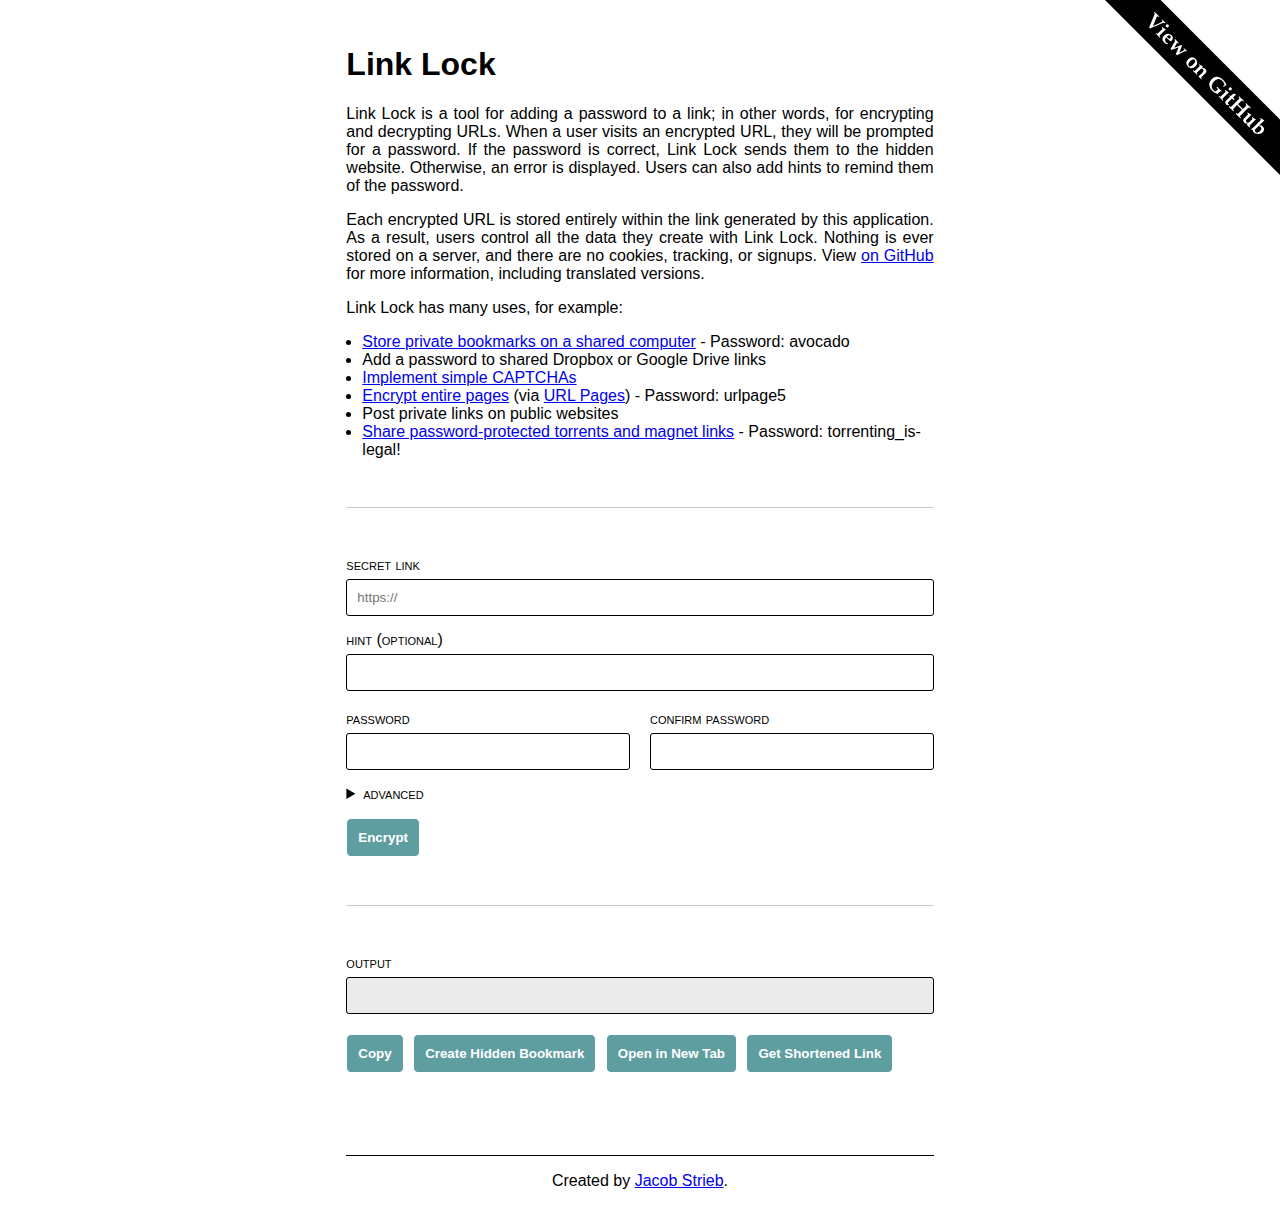
==== index.html @ 2a3bc33e "Initial Commit" ====
<!DOCTYPE html>
<html xmlns="http://www.w3.org/1999/xhtml" lang="en">

<head>
  <!-- Metadata -->
  <meta charset="utf-8" />
  <meta name="author" content="Jacob Strieb" />
  <meta name="description" content="Password protect links using AES in the browser." />
  <meta name="viewport" content="width=device-width, initial-scale=1.0, user-scalable=yes" />

  <link rel="shortcut icon" type="image/x-icon" href="favicon.ico">

  <title>Link Lock - Password-protect links</title>

  <!-- Styles -->
  <link rel="stylesheet" href="style.css" type="text/css" />

  <!-- Scripts -->
  <script type="text/javascript" src="b64.js"></script>
  <script type="text/javascript" src="api.js"></script>
  <script type="text/javascript" src="index.js"> </script>
</head>

<body onload="main()">
  <!-- Explanation for those who do not have JavaScript enabled -->
  <noscript>
  <div class="red-border">
    <p>If you are seeing this, it means that you have JavaScript disabled. Please enable JavaScript to access the locked link.</p>

    <p>This application is entirely programmed in JavaScript. This was done intentionally, so that all encryption and decryption happens client-side. This means the code runs as a distributed application, relying only on GitHub Pages for infrastructure. It also means that no data about locked links is ever stored on a server. The code is designed to be auditable so users can investigate what is happening behind the scenes.</p>

    <p>If you still want to run the application, I encourage you to clone the <a href="https://github.com/jstrieb/link-lock">source code on GitHub</a>. That way you can disable JavaScript only for trusted files on your local machine.</p>
  </div>
  </noscript>

  <div class="form" style="display: none">
    <p>Please enter the password to unlock the link.</p>
    <p id="hint"></p>

    <hr />

    <label for="password">password</label>
    <input type="password" id="password" autofocus />
    <button id="unlockbutton">Unlock link</button>
  </div>

  <!-- Display errors in a big red box -->
  <div class="error red-border" style="display: none">
    <p id="errortext">Error</p>
    <button onclick="main()">Try again</button>
    <a href="https://jstrieb.github.io/link-lock"><button>Lock a link</button></a>
    <a href="https://jstrieb.github.io/link-lock/decrypt/" id="no-redirect" target="_blank"><button>Decrypt without redirect</button></a>
    <a href="https://jstrieb.github.io/link-lock/hidden/" id="hidden" target="_blank"><button>Create hidden bookmark</button></a>
  </div>
</body>

</html>
---- style.css ----
/**
 * Created by Jacob Strieb
 * May 2020
 */


/*******************************************************************************
 * Element styles
 ******************************************************************************/

html {
  font-family: sans-serif;
  padding: 10px;
}

body {
  padding: 15px;
  display: block;
  margin: auto;
  max-width: 66ch;
}

p {
  text-align: justify;
}

ul, ol {
  padding-left: 1em;
}

ol li {
  margin-bottom: 1em;
}

button {
  padding: 11px;
  background: rgb(95, 158, 160);
  color: white;
  border: 0.5px solid white;
  border-radius: 5px;
  margin-top: 5px;
  margin-right: 5px;
  cursor: pointer;
  font-weight: bold;
  white-space: nowrap;
}

label {
  display: block;
  font-variant: small-caps;
  margin-bottom: 5px;
}

summary {
  font-variant: small-caps;
  margin-bottom: 5px;
  user-select: none;
}

input, textarea {
  padding: 10px;
  border: 0.5px solid black;
  border-radius: 3px;
  margin-bottom: 15px;
  box-sizing: border-box;
  width: 100%;
  resize: none;
  font-family: sans-serif;
}

input[type="checkbox"] {
  cursor: pointer;
  margin-right: 0;
}

hr {
  margin-top: 3em;
  margin-bottom: 3em;
  border: 0;
  border-top: 0.5px solid rgba(200, 200, 200, 1);
}

footer hr {
  margin-bottom: 1em;
  border-top: 0.5px solid black;
}

footer p {
  text-align: center;
}

*[aria-disabled="true"] {
  pointer-events: none;
  cursor: not-allowed;
  user-select: none;
}

code {
  font-family: monospace, monospace;
  padding: 0 3px;
}


/*******************************************************************************
 * Classes
 ******************************************************************************/

/* View on GitHub SVG ribbon */
@media (max-width: 100ch) {
  .ribbon {
    width: 100px;
    height: 100px;
  }
}

.ribbon {
  position: absolute;
  top: 0;
  right: 0;
}


/* Error area */
.red-border {
  border: 3px solid red;
  padding: 2em;
}

.error, .error p {
  text-align: center;
}


/* Password & Confirm Password inputs */
.split-row {
  display: flex;
  flex-flow: row wrap;
  justify-content: space-between;
  align-items: center;
}

.password {
  flex: 1;
}

.confirm-password {
  flex: 1;
  margin-left: 20px;
}



/* Advanced settings */
#advanced-label {
  cursor: pointer;
  margin-bottom: 10px;
}

.advanced {
  display: flex;
  flex-flow: row wrap;
}

.advanced .labeled-input {
  display: flex;
  flex-flow: row-reverse nowrap;
  justify-content: flex-end;
}

.advanced .labeled-input label {
  width: auto;
  margin-right: 20px;
  white-space: nowrap;
  cursor: pointer;
}

.advanced .labeled-input input {
  width: auto;
  margin-right: 5px;
}


/* Output area */
.output input {
  background: rgba(235, 235, 235, 1);
}

.alert {
  opacity: 0;
  transition: opacity 0.25s;
}


/* Bookmarks that look like buttons, but different */
.bookmark {
  padding: 11px;
  background: none;
  color: rgb(95, 158, 160);
  border: 3px solid;
  border-radius: 5px;
  font-weight: bold;
  text-decoration: none;
  margin-top: 5px;
  margin-right: 5px;
  cursor: pointer;
  display: inline-block;
  margin: auto;
  text-align: center;
}

.bookmark:hover {
  background: rgb(95, 158, 160);
  color: white;
  border: 3px solid rgb(95, 158, 160);
}

.bookmark[aria-disabled="true"] {
  background: rgba(235, 235, 235, 1);
  color: gray;
}

/* Buttons on the same line as inputs */
.inline-button-container {
  display: flex;
  width: 100%;
}

.inline-button-container * {
  margin: 5px;
}

.inline-button-container input {
  margin-left: 0;
}
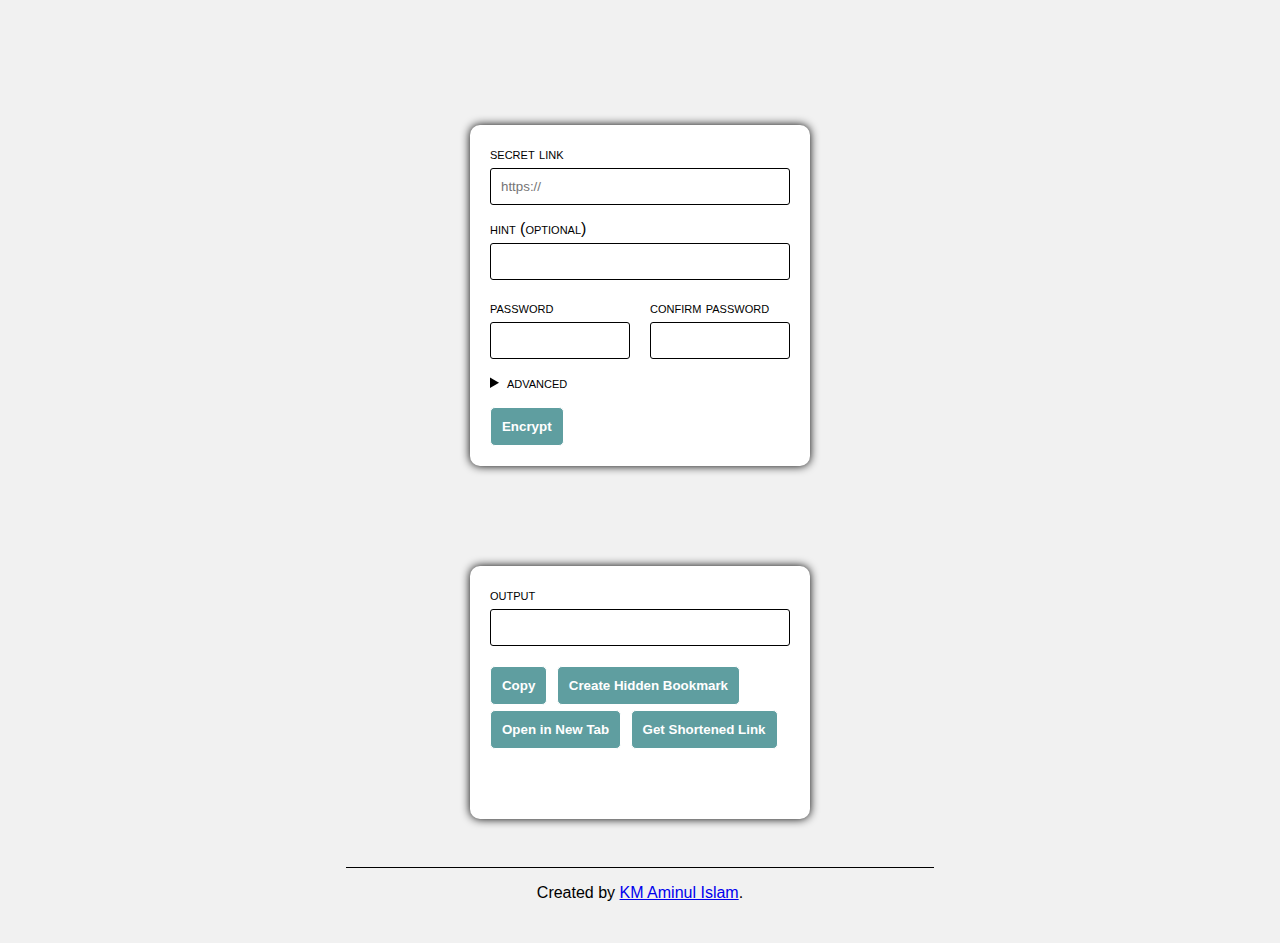
==== commit 659217a5: "updated" ====
--- a/index.html
+++ b/index.html
@@ -49,8 +49,8 @@
     <p id="errortext">Error</p>
     <button onclick="main()">Try again</button>
     <a href="https://jstrieb.github.io/link-lock"><button>Lock a link</button></a>
-    <a href="https://jstrieb.github.io/link-lock/decrypt/" id="no-redirect" target="_blank"><button>Decrypt without redirect</button></a>
-    <a href="https://jstrieb.github.io/link-lock/hidden/" id="hidden" target="_blank"><button>Create hidden bookmark</button></a>
+    <a href="https://link.myprivatemessaging.com/link-lock/decrypt/" id="no-redirect" target="_blank"><button>Decrypt without redirect</button></a>
+    <a href="https://link.myprivatemessaging.com/link-lock/hidden/" id="hidden" target="_blank"><button>Create hidden bookmark</button></a>
   </div>
 </body>
 
--- a/style.css
+++ b/style.css
@@ -18,6 +18,7 @@
   display: block;
   margin: auto;
   max-width: 66ch;
+  background-color: #f1f1f1;
 }
 
 p {
@@ -119,6 +120,16 @@
   right: 0;
 }
 
+
+.form {
+  background-color: #fff;
+  padding: 20px;
+  border-radius: 10px;
+  box-shadow: 0px 0px 10px #000;
+  width: 300px;
+  margin: auto;
+  margin-top: 100px;
+}
 
 /* Error area */
 .red-border {
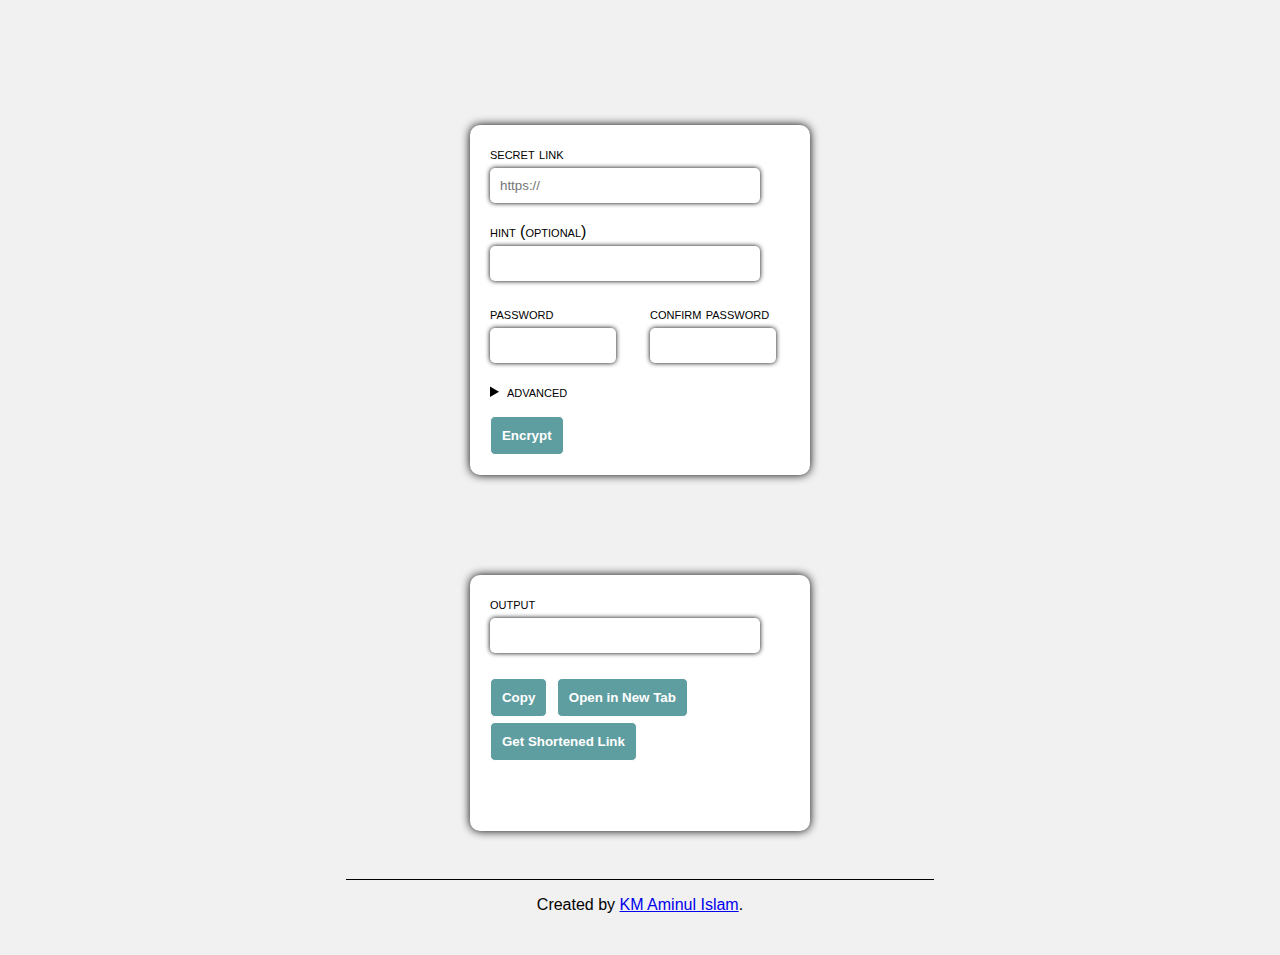
==== commit 484255dc: "bug fix" ====
--- a/index.html
+++ b/index.html
@@ -29,7 +29,7 @@
 
     <p>This application is entirely programmed in JavaScript. This was done intentionally, so that all encryption and decryption happens client-side. This means the code runs as a distributed application, relying only on GitHub Pages for infrastructure. It also means that no data about locked links is ever stored on a server. The code is designed to be auditable so users can investigate what is happening behind the scenes.</p>
 
-    <p>If you still want to run the application, I encourage you to clone the <a href="https://github.com/jstrieb/link-lock">source code on GitHub</a>. That way you can disable JavaScript only for trusted files on your local machine.</p>
+    <p>If you still want to run the application, I encourage you to clone the <a href="https://github.com/aminulislamontor/link-lock">source code on GitHub</a>. That way you can disable JavaScript only for trusted files on your local machine.</p>
   </div>
   </noscript>
 
@@ -48,9 +48,9 @@
   <div class="error red-border" style="display: none">
     <p id="errortext">Error</p>
     <button onclick="main()">Try again</button>
-    <a href="https://jstrieb.github.io/link-lock"><button>Lock a link</button></a>
-    <a href="https://link.myprivatemessaging.com/link-lock/decrypt/" id="no-redirect" target="_blank"><button>Decrypt without redirect</button></a>
-    <a href="https://link.myprivatemessaging.com/link-lock/hidden/" id="hidden" target="_blank"><button>Create hidden bookmark</button></a>
+    <a href="https://link.myprivatemessaging.com/"><button>Lock a link</button></a>
+    <a href="https://link.myprivatemessaging.com/decrypt/" id="no-redirect" target="_blank"><button>Decrypt without redirect</button></a>
+    <!-- <a href="https://link.myprivatemessaging.com/hidden/" id="hidden" target="_blank"><button>Create hidden bookmark</button></a> -->
   </div>
 </body>
 
--- a/style.css
+++ b/style.css
@@ -101,6 +101,15 @@
   padding: 0 3px;
 }
 
+input[type="text"],textarea,input,
+input[type="password"] {
+  width: 90%;
+  padding: 10px;
+  margin-bottom: 20px;
+  border-radius: 5px;
+  border: none;
+  box-shadow: 0px 0px 5px #000;
+}
 
 /*******************************************************************************
  * Classes
